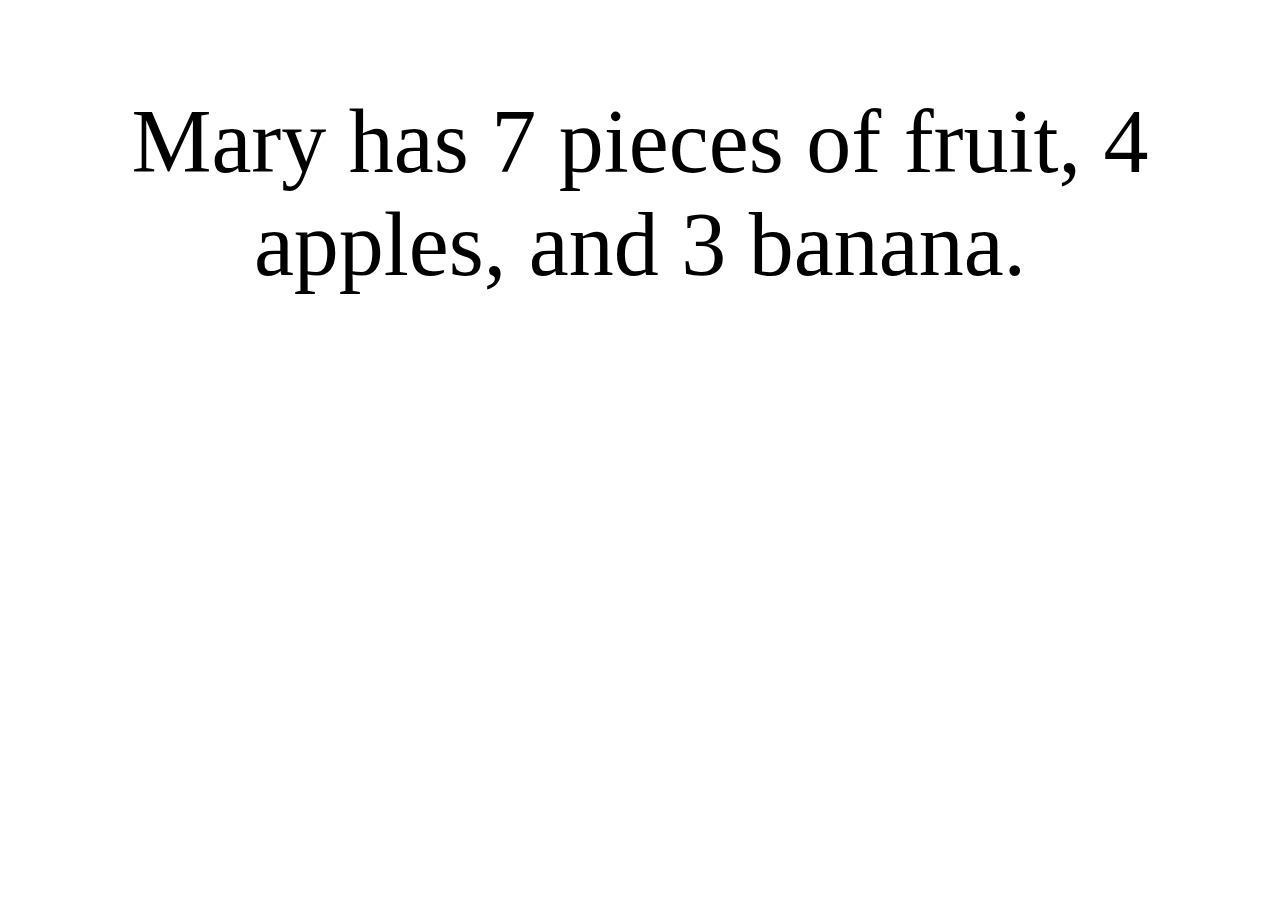
==== CSCI202_Examples/js_math/index1.html @ 7e4cab32 "Add files via upload" ====
<!DOCTYPE html>
<html>
<head>
<style>
p {font-size: 90px;
text-align: center;
}    
</style>    
</head>    
    
    
<body>

<p>Mary has <span id = "FruitCount" ></span> pieces of fruit, <span id = "AppleCount" ></span> apples, and <span id = "BananaCount" ></span> banana.</p>


<script>
    
  var apples = ["Fuji", "Red Delicious", "Honeycrisp", "Granny Smith"];
  var bananas = ["Cavendish", "Lady's Finger", "Red Bananas"];
  var fruits = apples.length + bananas.length;

  document.getElementById("BananaCount").innerHTML = bananas.length;
  document.getElementById("AppleCount").innerHTML = apples.length;
  document.getElementById("FruitCount").innerHTML = fruits;

</script>

</body>
</html>
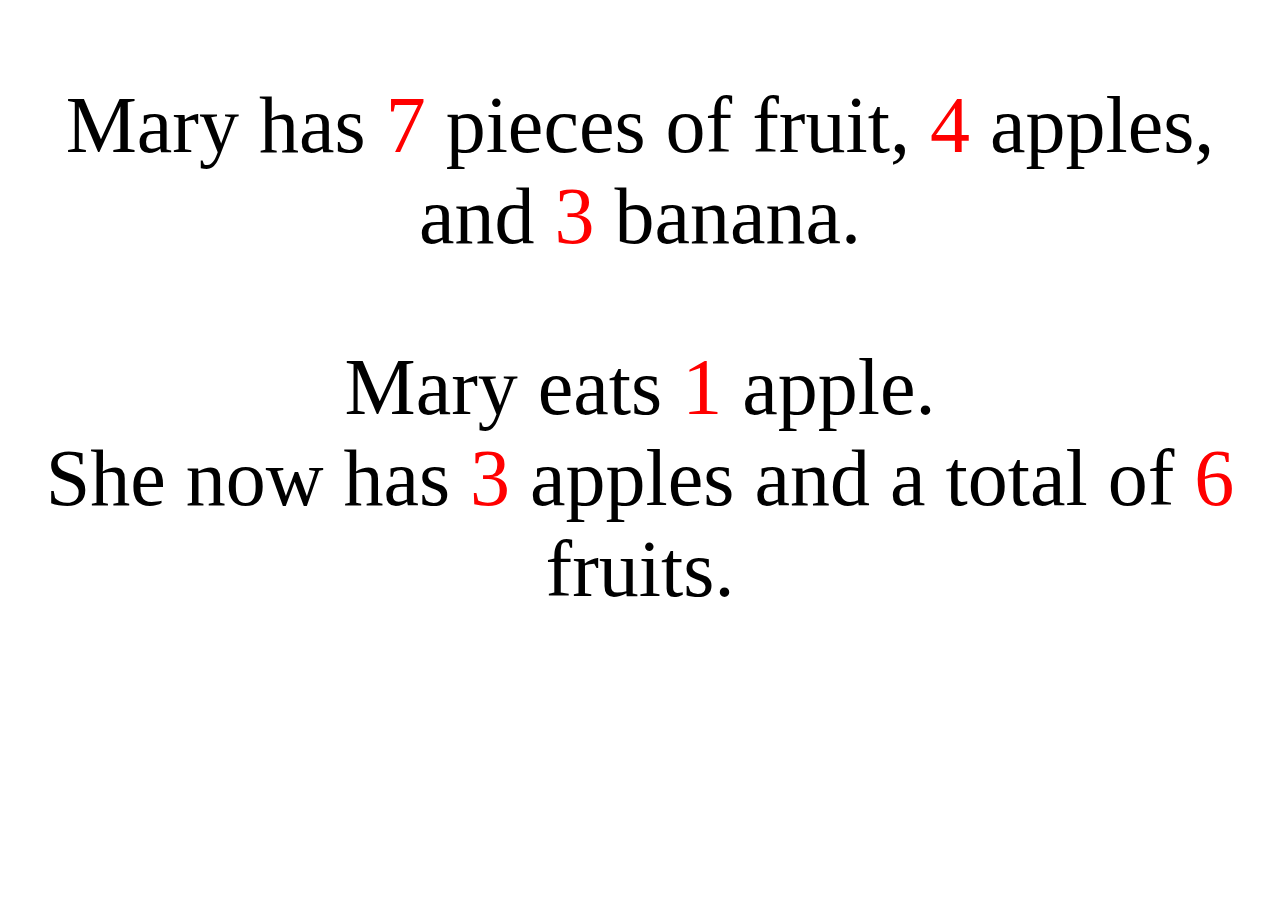
==== commit 99c822f8: "Update index1.html" ====
--- a/CSCI202_Examples/js_math/index1.html
+++ b/CSCI202_Examples/js_math/index1.html
@@ -4,9 +4,13 @@
 <html>
 <head>
 <style>
-p {font-size: 90px;
+p {font-size: 80px;
 text-align: center;
-}    
+}   
+    
+span { color: red;
+}
+    
 </style>    
 </head>    
     
@@ -16,15 +20,25 @@
 <p>Mary has <span id = "FruitCount" ></span> pieces of fruit, <span id = "AppleCount" ></span> apples, and <span id = "BananaCount" ></span> banana.</p>
 
 
+<p> Mary eats <span>1</span> apple. <br> She now has <span id = "SecondAppleCount" ></span> apples and a total of <span id = "SecondFruitCount" ></span>  fruits.</p>
+
+
 <script>
     
   var apples = ["Fuji", "Red Delicious", "Honeycrisp", "Granny Smith"];
   var bananas = ["Cavendish", "Lady's Finger", "Red Bananas"];
-  var fruits = apples.length + bananas.length;
+  var fruits = apples.concat(bananas);
 
   document.getElementById("BananaCount").innerHTML = bananas.length;
   document.getElementById("AppleCount").innerHTML = apples.length;
-  document.getElementById("FruitCount").innerHTML = fruits;
+  document.getElementById("FruitCount").innerHTML = fruits.length;
+
+  // the shift() method removes the first array element. 
+  apples.shift();
+  fruits.shift();
+  
+  document.getElementById("SecondAppleCount").innerHTML = apples.length;
+  document.getElementById("SecondFruitCount").innerHTML = fruits.length;
 
 </script>
 
